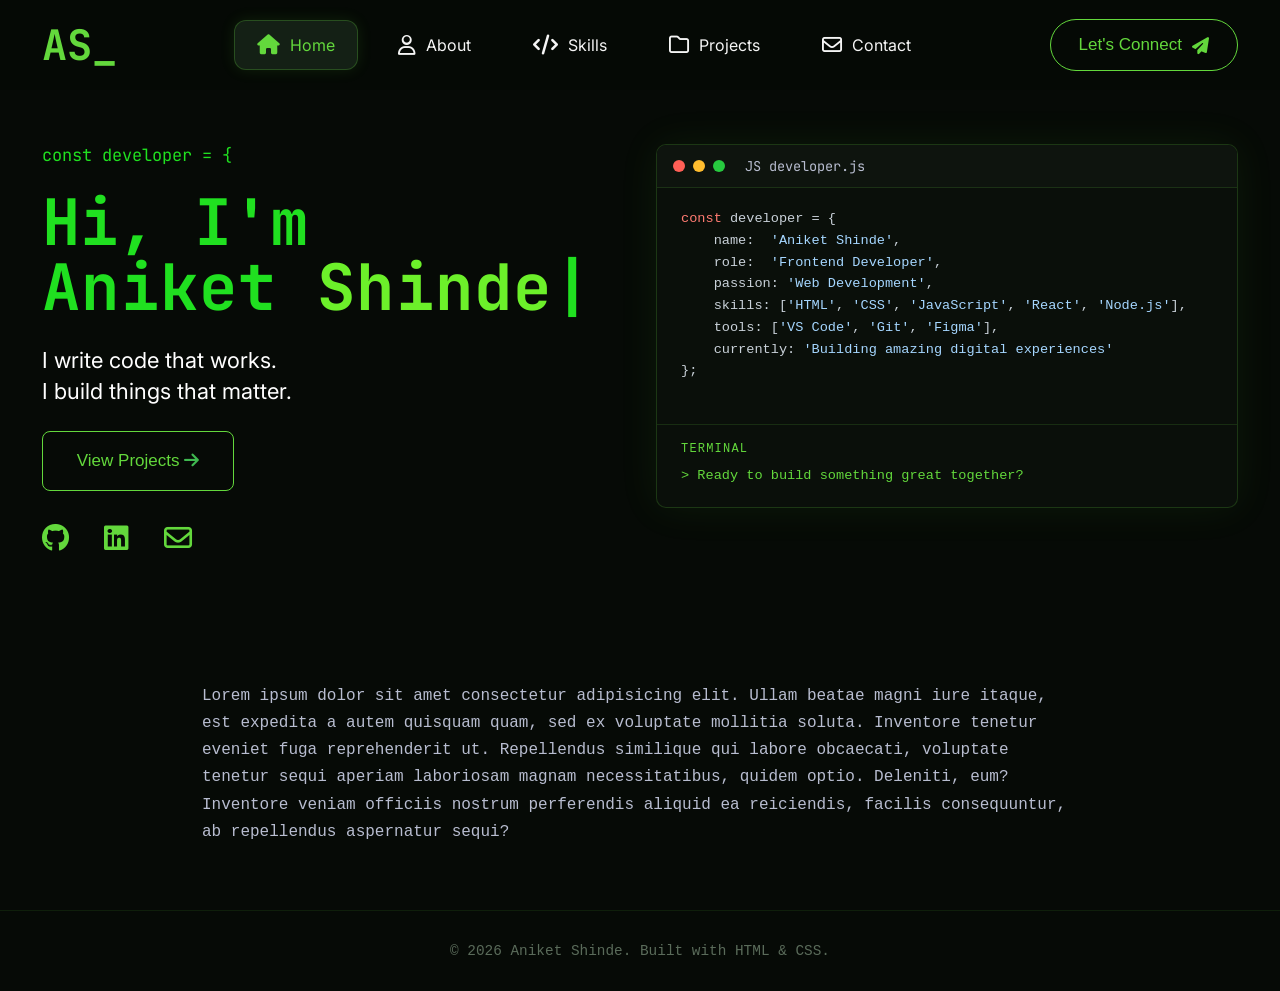
==== portfolio/index.html @ 8c0bfbd8 "Add portfolio files" ====
<!DOCTYPE html>
<html lang="en">
<head>
    <meta charset="UTF-8">
    <meta name="viewport" content="width=device-width, initial-scale=1.0">
    <title>Aniket's portfolio</title>
    <link rel="stylesheet" href="style.css">
    <link rel="preconnect" href="https://fonts.googleapis.com">
    <link rel="preconnect" href="https://fonts.gstatic.com" crossorigin>
    <link href="https://fonts.googleapis.com/css2?family=Inter:wght@500&display=swap" rel="stylesheet">
    <link href="https://fonts.googleapis.com/css2?family=JetBrains+Mono:wght@100..800&display=swap" rel="stylesheet">
    <link rel="stylesheet" href="https://cdnjs.cloudflare.com/ajax/libs/font-awesome/6.7.2/css/all.min.css">
</head>

<body>
    <header>
        <div class="navbar">
            <div class="logo">
                AS<span>_</span>
            </div>

            <button class="menu-btn" id="menuBtn">
                <i class="fa-solid fa-bars"></i>
            </button>

            <nav id="navMenu">
                <a href="#" class="active">
                    <i class="fa-solid fa-house"></i>
                    Home
                </a>

                <a href="#about">
                    <i class="fa-regular fa-user"></i>
                    About
                </a>

                <a href="#skills">
                    <i class="fa-solid fa-code"></i>
                    Skills
                </a>

                <a href="C:/Users/DELL/Desktop/New folder/portfolio/projects/game/index.html">
                    <i class="fa-regular fa-folder"></i>
                    Projects
                </a>

                <a href="#contact">
                    <i class="fa-regular fa-envelope"></i>
                    Contact
                </a>
            </nav>

            <button class="connect-btn">
                Let's Connect
                <i class="fa-solid fa-paper-plane"></i>
            </button>
        </div>

        <div class="hero">
            <div class="oneside">
                <div id="temp">const developer = {</div>
                <div id="hello">
                    Hi, I'm
                </div>

                <h1 class="aniketshinde">
                    Aniket
                    <span class="green-name">Shinde</span>|
                </h1>

                <div id="discription">
                    I write code that works.<br>
                    I build things that matter.
                </div>

                <a href="projects/index.html" target="_blank">
                    <button class="projectbutton">
                        View Projects <i class="fa-solid fa-arrow-right"></i>
                    </button>
                </a>    

                <div class="social-links">
                    <a href="#" target="_blank">
                        <i class="fa-brands fa-github"></i>
                    </a>

                    <a href="#" target="_blank">
                        <i class="fa-brands fa-linkedin"></i>
                    </a>

                    <a href="mailto:aniketshinde.pro2846@gmail.com">
                        <i class="fa-regular fa-envelope"></i>
                    </a>
                </div>
            </div>

            <div class="secside">
                <div class="code-window">
                    <div class="code-header">
                        <span class="dot red"></span>
                        <span class="dot yellow"></span>
                        <span class="dot green"></span>
                        <span class="filename" style="border-bottom: 0px" box-sa>JS developer.js</span>
                    </div>
                    <pre class="code-body"><code><span class="kw">const</span> developer = {
    name:  <span class="str">'Aniket Shinde'</span>,
    role:  <span class="str">'Frontend Developer'</span>,
    passion: <span class="str">'Web Development'</span>,
    skills: [<span class="str">'HTML'</span>, <span class="str">'CSS'</span>, <span class="str">'JavaScript'</span>, <span class="str">'React'</span>, <span class="str">'Node.js'</span>],
    tools: [<span class="str">'VS Code'</span>, <span class="str">'Git'</span>, <span class="str">'Figma'</span>],
    currently: <span class="str">'Building amazing digital experiences'</span>
};

</pre>
                    <div class="terminal">
                        <span class="terminal-label">TERMINAL</span>
                        <p>&gt; Ready to build something great together?</p>
                    </div>
                </div>
            </div>
        </div>
    </header>

    <main>
        <section id="about">
            <p>
                Lorem ipsum dolor sit amet consectetur adipisicing elit. Ullam beatae magni iure itaque, est expedita a autem quisquam quam, sed ex voluptate mollitia soluta. Inventore tenetur eveniet fuga reprehenderit ut.
                Repellendus similique qui labore obcaecati, voluptate tenetur sequi aperiam laboriosam magnam necessitatibus, quidem optio. Deleniti, eum? Inventore veniam officiis nostrum perferendis aliquid ea reiciendis, facilis consequuntur, ab repellendus aspernatur sequi?
            </p>
        </section>
    </main>

    <footer>
        <p class="footer-text">&copy; 2026 Aniket Shinde. Built with HTML & CSS.</p>
    </footer>

    <script src="script.js"></script>
</body>
</html>
---- portfolio/style.css ----
* {
    margin: 0;
    padding: 0;
    box-sizing: border-box;
}

body {
    background-color: #060a06;
    color: #20e020;
    font-family: Inter, sans-serif;
    overflow-x: hidden;
}

a {
    color: inherit;
}

/* ===== NAVBAR ===== */
.navbar {
    width: 100%;
    min-height: 5.625rem;

    display: flex;
    align-items: center;
    justify-content: space-between;
    flex-wrap: wrap;

    padding: 0 2.625rem;

    background: rgba(6, 10, 6, 0.85);
    backdrop-filter: blur(6px);

    position: fixed;
    top: 0;
    left: 0;
    z-index: 1000;
}

.logo {
    font-size: 2.625rem;
    font-weight: 700;
    color: #63D83C;
    font-family: "JetBrains Mono", monospace;
}

.logo span {
    color: #63D83C;
}

nav {
    display: flex;
    gap: 1.125em;
}

nav a {
    display: flex;
    align-items: center;
    gap: 0.625em;

    text-decoration: none;
    color: #F5F5F5;

    padding: 0.875rem 1.375rem;
    border-radius: 12px;

    transition: .3s;
}

nav a i {
    font-size: 1.25rem;
}

nav a:hover {
    background: #111A11;
    color: #63D83C;
}

nav .active {
    background: #142015;
    color: #63D83C;
    border: 1px solid rgba(99, 216, 60, .25);
    box-shadow: 0 0 15px rgba(99, 216, 60, .12);
}

.connect-btn {
    padding: 15px 28px;
    background: transparent;
    border: 1px solid #63D83C;
    color: #63D83C;
    border-radius: 40px;
    font-size: 17px;
    cursor: pointer;
    transition: .35s;
    display: flex;
    align-items: center;
    gap: 10px;
}

.connect-btn:hover {
    background: #63D83C;
    color: #070A08;
    box-shadow: 0 0 18px rgba(99, 216, 60, .28);
}

/* hamburger - hidden on desktop */
.menu-btn {
    display: none;
    background: transparent;
    border: none;
    color: #63D83C;
    font-size: 1.5rem;
    cursor: pointer;
}

/* ===== HERO ===== */
.hero {
    display: grid;
    grid-template-columns: 1fr 1fr;
    align-items: start;
    gap: 2rem;

    max-width: 90rem;
    margin: 0 auto;
    padding: 9rem 2.625rem 4rem 2.625rem;
}

#temp {
    color: #20e020;
    font-size: 1.0625rem;
    font-family: "JetBrains Mono", monospace;
}

#hello {
    margin-top: 1.5rem;
    font-weight: 700;
    font-size: 4rem;
    font-family: "JetBrains Mono", monospace;
    color: #20e020;
    line-height: 1em;
}

.aniketshinde {
    font-family: "JetBrains Mono", monospace;
    font-size: 4rem;
    font-weight: 700;
    line-height: 1.05em;
    letter-spacing: 0.02em;
    color: #20e020;
}

.green-name {
    color: #6cf02a;
    display: inline-block;
}

#discription {
    color: white;
    margin-top: 1.5rem;
    font-size: 1.375rem;
    font-family: "Inter", sans-serif;
    line-height: 1.4em;
}

.projectbutton {
    margin-top: 1.5rem;
    height: 3.75rem;
    width: 12rem;
    background: transparent;
    border: 1px solid #63D83C;
    color: #63D83C;
    border-radius: 8px;
    font-size: 17px;
    cursor: pointer;
    transition: .35s;
}

.projectbutton i {
    color: #3fb950;
    transition: .35s;
}

.projectbutton:hover {
    background: #95fa74;
    color: #070A08;
    box-shadow: 0 0 18px rgba(99, 216, 60, .28);
}

.projectbutton:hover i {
    color: #070A08;
    transform: translateX(6px);
}

/* tech stack card */
.tech-stack-box {
    margin-top: 2rem;
    border: 1px solid rgba(99, 216, 60, .25);
    border-radius: 12px;
    padding: 1.25rem 1.5rem;
    width: fit-content;
}

.tech-title {
    color: #B8BDD0;
    font-size: 0.9rem;
    margin-bottom: 0.9rem;
    font-family: "JetBrains Mono", monospace;
}

.tech-icons {
    display: flex;
    gap: 1.25rem;
    font-size: 1.75rem;
}

/* social links */
.social-links {
    margin-top: 1.875rem;
    display: flex;
    column-gap: 2.1875rem;
    align-items: center;
}

.social-links a {
    color: #63D83C;
    font-size: 1.75rem;
    transition: .3s ease;
}

.social-links a:hover {
    color: #8EF75B;
    transform: translateY(-5px);
    text-shadow: 0 0 20px rgba(99, 216, 60, .35);
}

/* ===== CODE WINDOW MOCKUP ===== */
.secside {
    width: 100%;
}

.code-window {
    background: #0a0f0a;
    border: 1px solid rgba(99, 216, 60, .2);
    border-radius: 10px;
    overflow: hidden;
    font-family: "JetBrains Mono", monospace;
    box-shadow: 0 0 40px rgba(99, 216, 60, .08);
}

.code-header {
    display: flex;
    align-items: center;
    gap: 0.5rem;
    background: #0e140e;
    padding: 0.75rem 1rem;
    border-bottom: 1px solid rgba(99, 216, 60, .15);
}

.dot {
    width: 0.75rem;
    height: 0.75rem;
    border-radius: 50%;
    display: inline-block;
}

.dot.red { background: #ff5f56; }
.dot.yellow { background: #ffbd2e; }
.dot.green { background: #27c93f; }

.filename {
    margin-left: 0.75rem;
    color: #B8BDD0;
    font-size: 0.85rem;
}

.code-body {
    padding: 1.25rem 1.5rem;
    font-size: 0.85rem;
    line-height: 1.6em;
    color: #c9d1d9;
    overflow-x: auto;
    white-space: pre;
}

.code-body .kw {
    color: #ff7b72;
}

.code-body .str {
    color: #a5d6ff;
}

.terminal {
    border-top: 1px solid rgba(99, 216, 60, .15);
    padding: 1rem 1.5rem 1.5rem 1.5rem;
}

.terminal-label {
    color: #63D83C;
    font-size: 0.75rem;
    letter-spacing: 0.1em;
}

.terminal p {
    margin-top: 0.75rem;
    color: #63D83C;
    font-size: 0.85rem;
}

/* ===== ABOUT SECTION ===== */
main {
    max-width: 60rem;
    margin: 0 auto;
    padding: 2rem 2.625rem;
}

main p {
    color: #B8BDD0;
    line-height: 1.7em;
    font-size: 1rem;
}

/* ===== FOOTER ===== */
footer {
    text-align: center;
    padding: 2rem;
    color: #5a6b5a;
    font-size: 0.9rem;
    border-top: 1px solid rgba(99, 216, 60, .1);
    margin-top: 2rem;
}

/* ===== RESPONSIVE ===== */
@media (max-width: 992px) {
    .hero {
        grid-template-columns: 1fr;
        padding-top: 8rem;
    }

    .secside {
        order: 2;
    }
}

@media (max-width: 768px) {
    .navbar {
        padding: 0 1.25rem;
    }

    .menu-btn {
        display: block;
        order: 2;
    }

    nav {
        order: 4;
        width: 100%;
        flex-direction: column;
        gap: 0.5rem;
        max-height: 0;
        overflow: hidden;
        transition: max-height .35s ease;
    }

    nav.show {
        max-height: 25rem;
        padding-bottom: 1rem;
    }

    .connect-btn {
        order: 3;
        padding: 10px 18px;
        font-size: 0.9rem;
    }

    #hello,
    .aniketshinde {
        font-size: 2.75rem;
    }

    #discription {
        font-size: 1.1rem;
    }

    .code-body {
        font-size: 0.75rem;
    }
}

@media (max-width: 480px) {
    .hero {
        padding-left: 1.25rem;
        padding-right: 1.25rem;
    }

    #hello,
    .aniketshinde {
        font-size: 2.1rem;
    }

    .tech-stack-box {
        width: 100%;
    }

    .tech-icons {
        gap: 1rem;
        font-size: 1.4rem;
    }
}
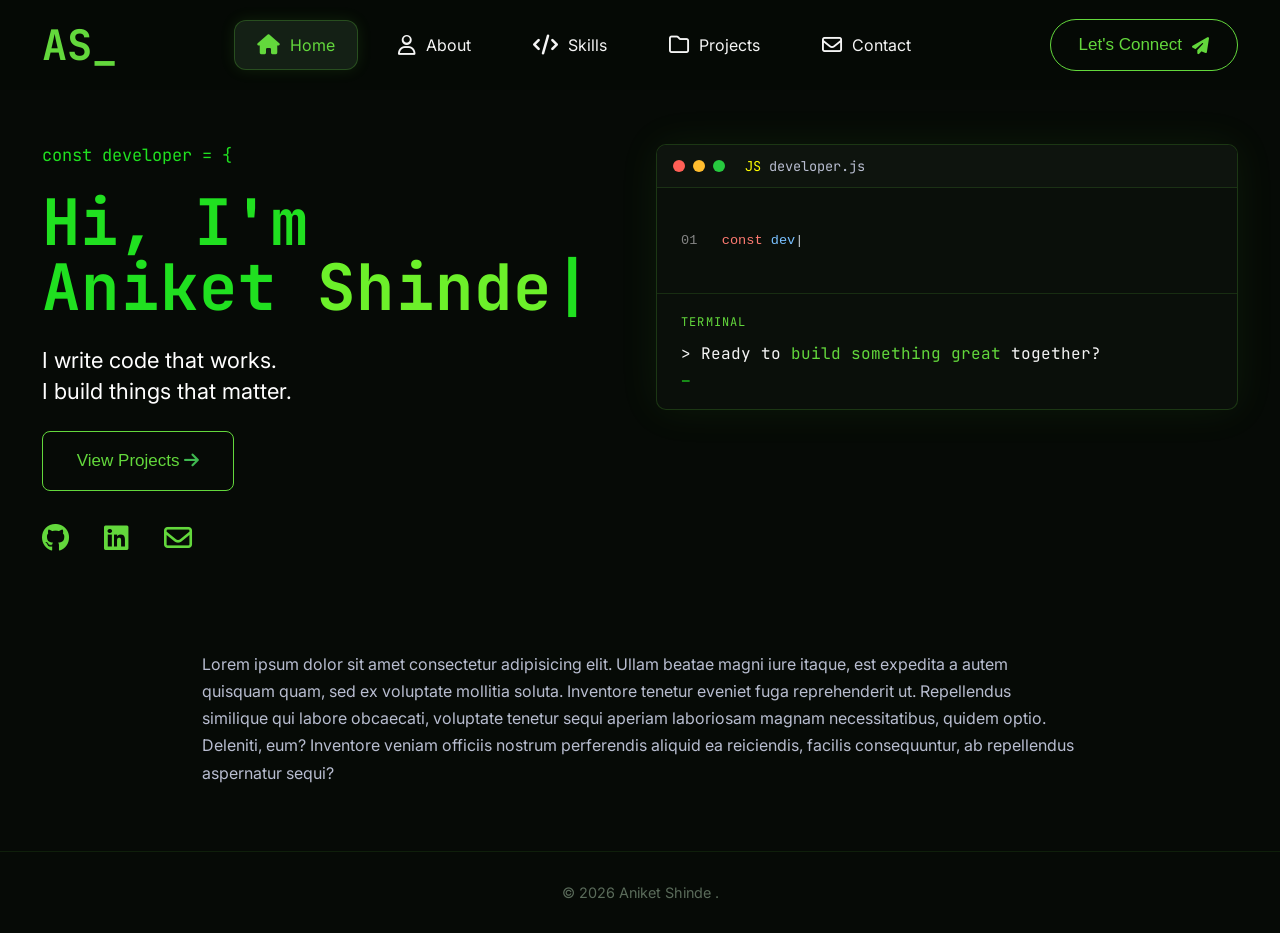
==== commit fcde7fbd: "update code pannel" ====
--- a/portfolio/index.html
+++ b/portfolio/index.html
@@ -100,9 +100,10 @@
                         <span class="dot red"></span>
                         <span class="dot yellow"></span>
                         <span class="dot green"></span>
-                        <span class="filename" style="border-bottom: 0px" box-sa>JS developer.js</span>
+                        <span class="filename"><span style="color: yellow;">JS</span> developer.js</span>
                     </div>
-                    <pre class="code-body"><code><span class="kw">const</span> developer = {
+
+                    <!-- <pre class="code-body"><code><span class="kw">const</span> developer = {
     name:  <span class="str">'Aniket Shinde'</span>,
     role:  <span class="str">'Frontend Developer'</span>,
     passion: <span class="str">'Web Development'</span>,
@@ -110,11 +111,16 @@
     tools: [<span class="str">'VS Code'</span>, <span class="str">'Git'</span>, <span class="str">'Figma'</span>],
     currently: <span class="str">'Building amazing digital experiences'</span>
 };
+                    </pre> -->
 
-</pre>
+                    <pre class="code-body">
+<code id="code">
+</code><spam class="cursor">|</spam>
+                    </pre>   
+
                     <div class="terminal">
                         <span class="terminal-label">TERMINAL</span>
-                        <p>&gt; Ready to build something great together?</p>
+                        <p>&gt; Ready to <span>build something great</span> together?</p>_
                     </div>
                 </div>
             </div>
@@ -131,7 +137,7 @@
     </main>
 
     <footer>
-        <p class="footer-text">&copy; 2026 Aniket Shinde. Built with HTML & CSS.</p>
+        <p class="footer-text">&copy; 2026 Aniket Shinde .</p>
     </footer>
 
     <script src="script.js"></script>
--- a/portfolio/style.css
+++ b/portfolio/style.css
@@ -289,6 +289,29 @@
     color: #a5d6ff;
 }
 
+.code-body .number{
+    color:#858585;
+}
+
+.code-body .blue {
+    color:#79c0ff
+}
+
+.cursor{
+    animation: blink 0.8s infinite;
+}
+
+@keyframes blink {
+    0%, 50% {
+        opacity: 1;
+    }
+
+    51%, 100% {
+        opacity: 0;
+    }
+}
+
+
 .terminal {
     border-top: 1px solid rgba(99, 216, 60, .15);
     padding: 1rem 1.5rem 1.5rem 1.5rem;
@@ -302,11 +325,15 @@
 
 .terminal p {
     margin-top: 0.75rem;
-    color: #63D83C;
-    font-size: 0.85rem;
-}
-
-/* ===== ABOUT SECTION ===== */
+    color: #F5F5F5;
+    font-size: 0.85remC;
+}
+
+.terminal p span {
+    color:#63D83C;
+}
+
+/* ABOUT SECTION */
 main {
     max-width: 60rem;
     margin: 0 auto;
@@ -319,7 +346,7 @@
     font-size: 1rem;
 }
 
-/* ===== FOOTER ===== */
+/* FOOTER */
 footer {
     text-align: center;
     padding: 2rem;
@@ -329,7 +356,7 @@
     margin-top: 2rem;
 }
 
-/* ===== RESPONSIVE ===== */
+/* RESPONSIVE */
 @media (max-width: 992px) {
     .hero {
         grid-template-columns: 1fr;
